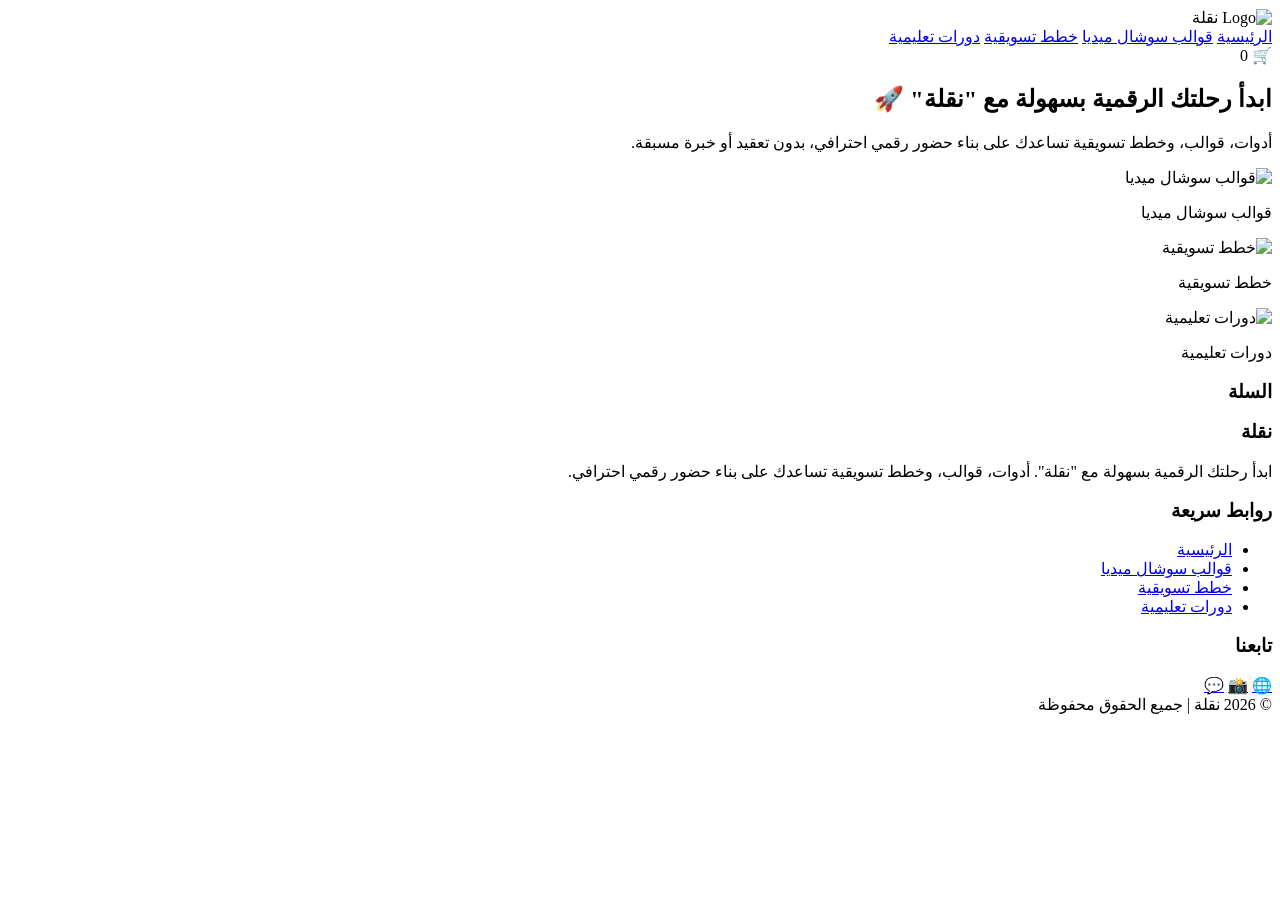
==== index.html @ 15f4777c "Add files via upload" ====
<!DOCTYPE html>
<html lang="ar" dir="rtl">
<head>
<meta charset="UTF-8">
<title>نقلة</title>
<link rel="stylesheet" href="css/style.css">
<!-- Google Fonts -->
<link href="https://fonts.googleapis.com/css2?family=Cairo:wght@400;600;700&family=Poppins:wght@400;600;700&display=swap" rel="stylesheet">
</head>

<body>

<header class="navbar">
  <div class="logo">
    <img src="images/logo.png" alt="Logo">
    نقلة
  </div>

  <nav>
    <a href="index.html">الرئيسية</a>
    <a href="templates.html">قوالب سوشال ميديا</a>
    <a href="plans.html">خطط تسويقية</a>
    <a href="courses.html">دورات تعليمية</a>
  </nav>

  <div class="cart-btn" onclick="toggleCart()">
    🛒 <span id="count">0</span>
  </div>
</header>

<!-- HERO SECTION -->
<section class="hero">
  <div>
    <h1>ابدأ رحلتك الرقمية بسهولة مع "نقلة" 🚀</h1>
    <p>أدوات، قوالب، وخطط تسويقية تساعدك على بناء حضور رقمي احترافي، بدون تعقيد أو خبرة مسبقة.</p>
  </div>
</section>

<!-- ILLUSTRATION SECTION -->
<section class="section">
  <div class="illustration-grid">
    <div class="illustration-card">
      <img src="images/social-media.png" alt="قوالب سوشال ميديا">
      <p>قوالب سوشال ميديا</p>
    </div>
    <div class="illustration-card">
      <img src="images/plans.png" alt="خطط تسويقية">
      <p>خطط تسويقية</p>
    </div>
    <div class="illustration-card">
      <img src="images/courses.jpg" alt="دورات تعليمية">
      <p>دورات تعليمية</p>
    </div>
  </div>
</section>

<!-- CART PANEL -->
<div id="cart-panel" class="cart-panel">
  <h3>السلة</h3>
  <div id="cart-items"></div>
</div>

<script src="js/script.js"></script>


<!-- ================= FOOTER ================= -->
<footer class="footer">
  <div class="footer-container">

    <!-- ABOUT -->
    <div class="footer-section about">
      <h3>نقلة</h3>
      <p>ابدأ رحلتك الرقمية بسهولة مع "نقلة". أدوات، قوالب، وخطط تسويقية تساعدك على بناء حضور رقمي احترافي.</p>
    </div>

    <!-- QUICK LINKS -->
    <div class="footer-section links">
      <h3>روابط سريعة</h3>
      <ul>
        <li><a href="index.html">الرئيسية</a></li>
        <li><a href="templates.html">قوالب سوشال ميديا</a></li>
        <li><a href="plans.html">خطط تسويقية</a></li>
        <li><a href="courses.html">دورات تعليمية</a></li>
      </ul>
    </div>

    <!-- SOCIAL -->
    <div class="footer-section social">
      <h3>تابعنا</h3>
      <div class="social-icons">
        <a href="#" class="social-icon">🌐</a>
        <a href="#" class="social-icon">📸</a>
        <a href="#" class="social-icon">💬</a>
      </div>
    </div>

  </div>

  <div class="footer-bottom">
    &copy; 2026 نقلة | جميع الحقوق محفوظة
  </div>
</footer>

</body>
</html>
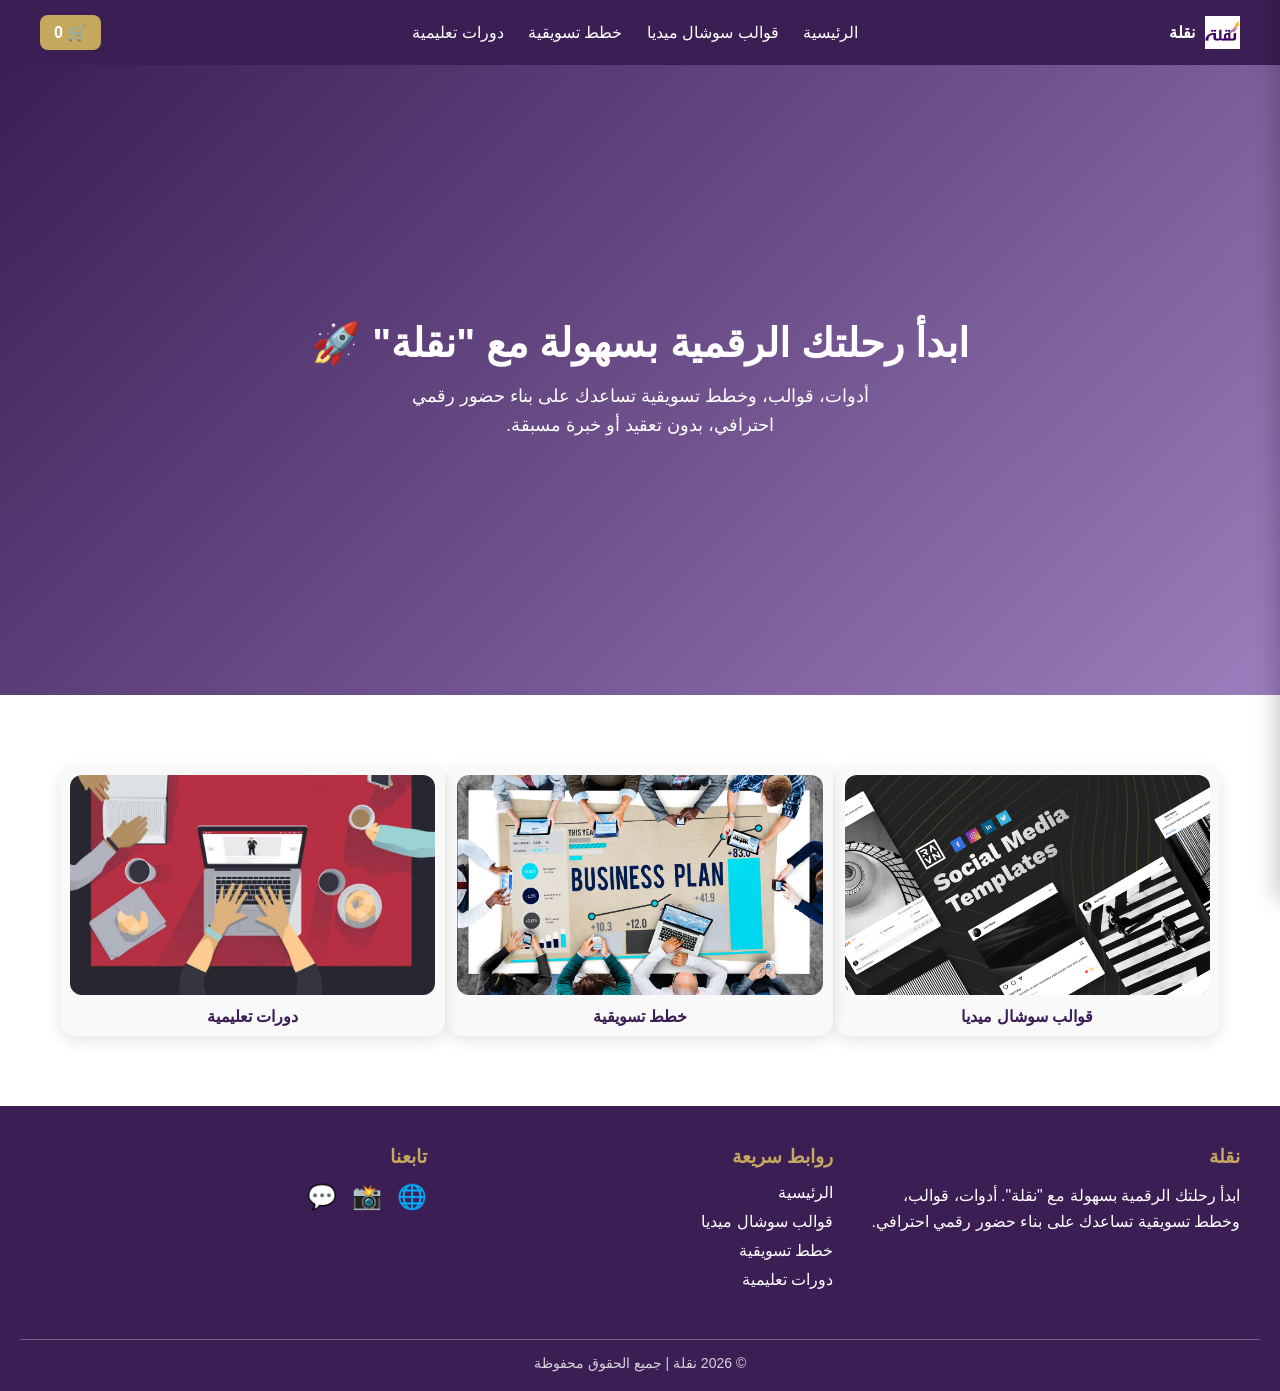
==== commit d4fe4158: "Update index.html" ====
--- a/index.html
+++ b/index.html
@@ -2,7 +2,7 @@
 <html lang="ar" dir="rtl">
 <head>
 <meta charset="UTF-8">
-<title>نقلة</title>
+<title>Naqlah</title>
 <link rel="stylesheet" href="css/style.css">
 <!-- Google Fonts -->
 <link href="https://fonts.googleapis.com/css2?family=Cairo:wght@400;600;700&family=Poppins:wght@400;600;700&display=swap" rel="stylesheet">
@@ -102,4 +102,4 @@
 </footer>
 
 </body>
-</html>+</html>
--- a/css/style.css
+++ b/css/style.css
@@ -0,0 +1,455 @@
+/* ================= RESET ================= */
+* {
+  margin: 0;
+  padding: 0;
+  box-sizing: border-box;
+}
+
+/* ================= ROOT COLORS ================= */
+:root {
+  --primary: #3B1E54;   /* Dark Purple */
+  --secondary: #9B7EBD; /* Light Purple */
+  --gold: #C6A75E;      /* Light Gold */
+  --white: #FFFFFF;
+  --star: #F0A500;      /* Gold star color */
+}
+
+/* ================= BODY ================= */
+
+
+body {
+  font-family: 'Cairo', 'Poppins', sans-serif;
+  background: var(--white);
+  color: var(--primary);
+  overflow-x: hidden;
+}
+
+/* ================= NAVBAR ================= */
+.navbar {
+  display: flex;
+  justify-content: space-between;
+  align-items: center;
+  padding: 15px 40px;
+  background: var(--primary);
+  color: var(--white);
+}
+
+.logo {
+  display: flex;
+  align-items: center;
+  gap: 10px;
+  font-weight: bold;
+}
+
+.logo img {
+  width: 35px;
+}
+
+.navbar nav a {
+  color: var(--white);
+  text-decoration: none;
+  margin: 0 10px;
+  font-weight: 500;
+  transition: 0.3s;
+}
+
+.navbar nav a:hover {
+  color: var(--gold);
+}
+
+/* ================= CART BUTTON ================= */
+.cart-btn {
+  cursor: pointer;
+  background: var(--gold);
+  padding: 8px 14px;
+  border-radius: 8px;
+  font-weight: bold;
+  transition: 0.3s;
+}
+
+.cart-btn:hover {
+  opacity: 0.85;
+}
+
+/* ================= HERO ================= */
+.hero {
+  height: 70vh;
+  background: linear-gradient(135deg, var(--primary), var(--secondary));
+  display: flex;
+  align-items: center;
+  justify-content: center;
+  text-align: center;
+  color: var(--white);
+  padding: 20px;
+}
+
+.hero h1 {
+  font-size: 40px;
+  margin-bottom: 15px;
+}
+
+.hero p {
+  font-size: 18px;
+  max-width: 500px;
+  margin: auto;
+  line-height: 1.6;
+}
+
+/* ================= SECTIONS ================= */
+.section {
+  padding: 60px 20px;
+  max-width: 1200px;
+  margin: auto;
+}
+
+.section h2 {
+  margin-bottom: 30px;
+  font-size: 28px;
+}
+
+/* ================= GRID ================= */
+.grid {
+  display: grid;
+  grid-template-columns: repeat(auto-fit, minmax(220px, 1fr));
+  gap: 25px;
+}
+
+/* ================= CARD ================= */
+.card {
+  border-radius: 15px;
+  overflow: hidden;
+  background: var(--white);
+  box-shadow: 0 10px 25px rgba(0,0,0,0.1);
+  transition: 0.3s;
+}
+
+.card:hover {
+  transform: translateY(-10px) scale(1.02);
+}
+
+.card img {
+  width: 100%;
+  height: 180px;
+  object-fit: cover;
+}
+
+/* ================= CARD CONTENT ================= */
+.card-content {
+  padding: 15px;
+  text-align: center;
+}
+
+.card-content p {
+  margin-bottom: 5px;
+  font-weight: 600;
+}
+
+/* ================= PRICE & RATING ================= */
+.price-rating {
+  display: flex;
+  justify-content: space-between;
+  font-weight: bold;
+  margin: 5px 0;
+}
+
+.price-rating span {
+  color: var(--gold);
+}
+
+/* ================= BUTTON ================= */
+.btn {
+  background: var(--primary);
+  color: var(--white);
+  padding: 10px;
+  border: none;
+  width: 100%;
+  cursor: pointer;
+  border-radius: 8px;
+  transition: 0.3s;
+  font-weight: bold;
+}
+
+.btn:hover {
+  background: var(--gold);
+  color: var(--primary);
+}
+
+/* ================= CART PANEL ================= */
+.cart-panel {
+  position: fixed;
+  top: 0;
+  right: -380px;
+  width: 380px;
+  height: 100%;
+  background: var(--white);
+  box-shadow: -5px 0 20px rgba(0,0,0,0.2);
+  padding: 20px;
+  transition: 0.3s;
+  z-index: 999;
+  overflow-y: auto;
+}
+
+.cart-panel.active {
+  right: 0;
+}
+
+.cart-panel h3 {
+  margin-bottom: 20px;
+  color: var(--primary);
+  font-size: 20px;
+  text-align: center;
+}
+
+/* ================= CART ITEMS GRID ================= */
+#cart-items {
+  display: grid;
+  grid-template-columns: 1fr 1fr;
+  gap: 10px;
+}
+
+/* ================= CART CARD ================= */
+.cart-card {
+  background: #f9f9f9;
+  padding: 10px;
+  border-radius: 10px;
+  text-align: center;
+  position: relative;
+}
+
+.cart-card img {
+  width: 100%;
+  height: 80px;
+  object-fit: cover;
+  border-radius: 8px;
+}
+
+.cart-card p {
+  font-size: 12px;
+  margin: 3px 0;
+  font-weight: 600;
+}
+
+.cart-card button {
+  position: absolute;
+  top: 5px;
+  left: 5px;
+  background: red;
+  color: white;
+  border: none;
+  border-radius: 50%;
+  width: 20px;
+  height: 20px;
+  cursor: pointer;
+}
+
+/* ================= CART TOTAL ================= */
+#cart-total {
+  margin-top: 15px;
+  font-weight: bold;
+  text-align: right;
+}
+
+#cart-total p {
+  font-size: 16px;
+  margin-bottom: 10px;
+}
+
+/* ================= PROCEED BUTTON ================= */
+#proceed-btn {
+  width: 100%;
+  padding: 10px;
+  border: none;
+  background: var(--primary);
+  color: var(--white);
+  border-radius: 8px;
+  cursor: not-allowed;
+  opacity: 0.6;
+  font-weight: bold;
+}
+
+/* ================= RESPONSIVE ================= */
+@media (max-width: 768px) {
+  .navbar {
+    flex-direction: column;
+    gap: 10px;
+  }
+
+  .hero h1 {
+    font-size: 28px;
+  }
+
+  #cart-items {
+    grid-template-columns: 1fr;
+  }
+}
+
+h1, h2, h3, h4, h5, h6 {
+  font-family: 'Poppins', 'Cairo', sans-serif;
+  font-weight: 700;
+}
+
+p, a, button, .card-content p {
+  font-family: 'Cairo', 'Poppins', sans-serif;
+  font-weight: 400;
+}
+
+
+
+
+
+
+
+
+/* ILLUSTRATION GRID */
+/* ================= ILLUSTRATION GRID ================= */
+.illustration-grid {
+  display: grid;
+  grid-template-columns: repeat(3, 1fr); /* 3 equal columns */
+  gap: 2px;                             /* small spacing between cards */
+  width: 100vw;                            /* 90% of viewport width */
+  max-width: 100%;                        /* don’t let it shrink */
+  margin: 10px auto;                      /* center horizontally */
+  padding: 0;                             /* remove extra padding */
+  box-sizing: border-box;
+}
+
+/* ================= CARD ================= */
+.illustration-card {
+  text-align: center;
+  background: #f9f9f9;
+  border-radius: 15px;
+  padding: 10px; 
+  box-shadow: 0 5px 15px rgba(0,0,0,0.1);
+  transition: 0.3s;
+}
+
+.illustration-card:hover {
+  transform: translateY(-5px) scale(1.02);
+}
+
+.illustration-card img {
+  width: 100%;
+  height: 220px; /* slightly taller for impact */
+  object-fit: cover;
+  border-radius: 12px;
+  margin-bottom: 8px;
+}
+
+.illustration-card p {
+  font-weight: 600;
+  font-size: 16px;
+  color: var(--primary);
+}
+
+/* ================= RESPONSIVE ================= */
+@media (max-width: 768px) {
+  .illustration-grid {
+    grid-template-columns: 1fr; /* stack cards on mobile */
+    width: 95vw;                /* almost full width on mobile */
+    gap: 15px;
+  }
+}
+
+
+
+
+
+
+
+
+
+
+/* ================= FOOTER ================= */
+.footer {
+  background: var(--primary); /* dark purple */
+  color: var(--white);
+  padding: 40px 20px 20px 20px;
+  font-family: 'Cairo', 'Poppins', sans-serif;
+}
+
+.footer-container {
+  display: flex;
+  justify-content: space-between;
+  gap: 20px;
+  max-width: 1200px;
+  margin: auto;
+  flex-wrap: wrap;
+}
+
+.footer-section {
+  flex: 1 1 250px;
+  margin-bottom: 20px;
+}
+
+.footer-section h3 {
+  font-weight: 700;
+  margin-bottom: 15px;
+  color: var(--gold); /* golden headings */
+}
+
+.footer-section p {
+  font-weight: 400;
+  line-height: 1.6;
+}
+
+.footer-section ul {
+  list-style: none;
+}
+
+.footer-section ul li {
+  margin-bottom: 10px;
+}
+
+.footer-section ul li a {
+  text-decoration: none;
+  color: var(--white);
+  transition: 0.3s;
+}
+
+.footer-section ul li a:hover {
+  color: var(--gold);
+}
+
+/* SOCIAL ICONS */
+.social-icons {
+  display: flex;
+  gap: 15px;
+}
+
+.social-icon {
+  font-size: 24px;
+  color: var(--white);
+  text-decoration: none;
+  transition: 0.3s;
+}
+
+.social-icon:hover {
+  color: var(--gold);
+}
+
+/* FOOTER BOTTOM */
+.footer-bottom {
+  text-align: center;
+  margin-top: 20px;
+  font-size: 14px;
+  border-top: 1px solid rgba(255,255,255,0.3);
+  padding-top: 15px;
+  color: rgba(255,255,255,0.8);
+}
+
+/* RESPONSIVE */
+@media (max-width: 768px) {
+  .footer-container {
+    flex-direction: column;
+    align-items: center;
+    text-align: center;
+  }
+
+  .footer-section {
+    margin-bottom: 30px;
+  }
+
+  .social-icons {
+    justify-content: center;
+  }
+}
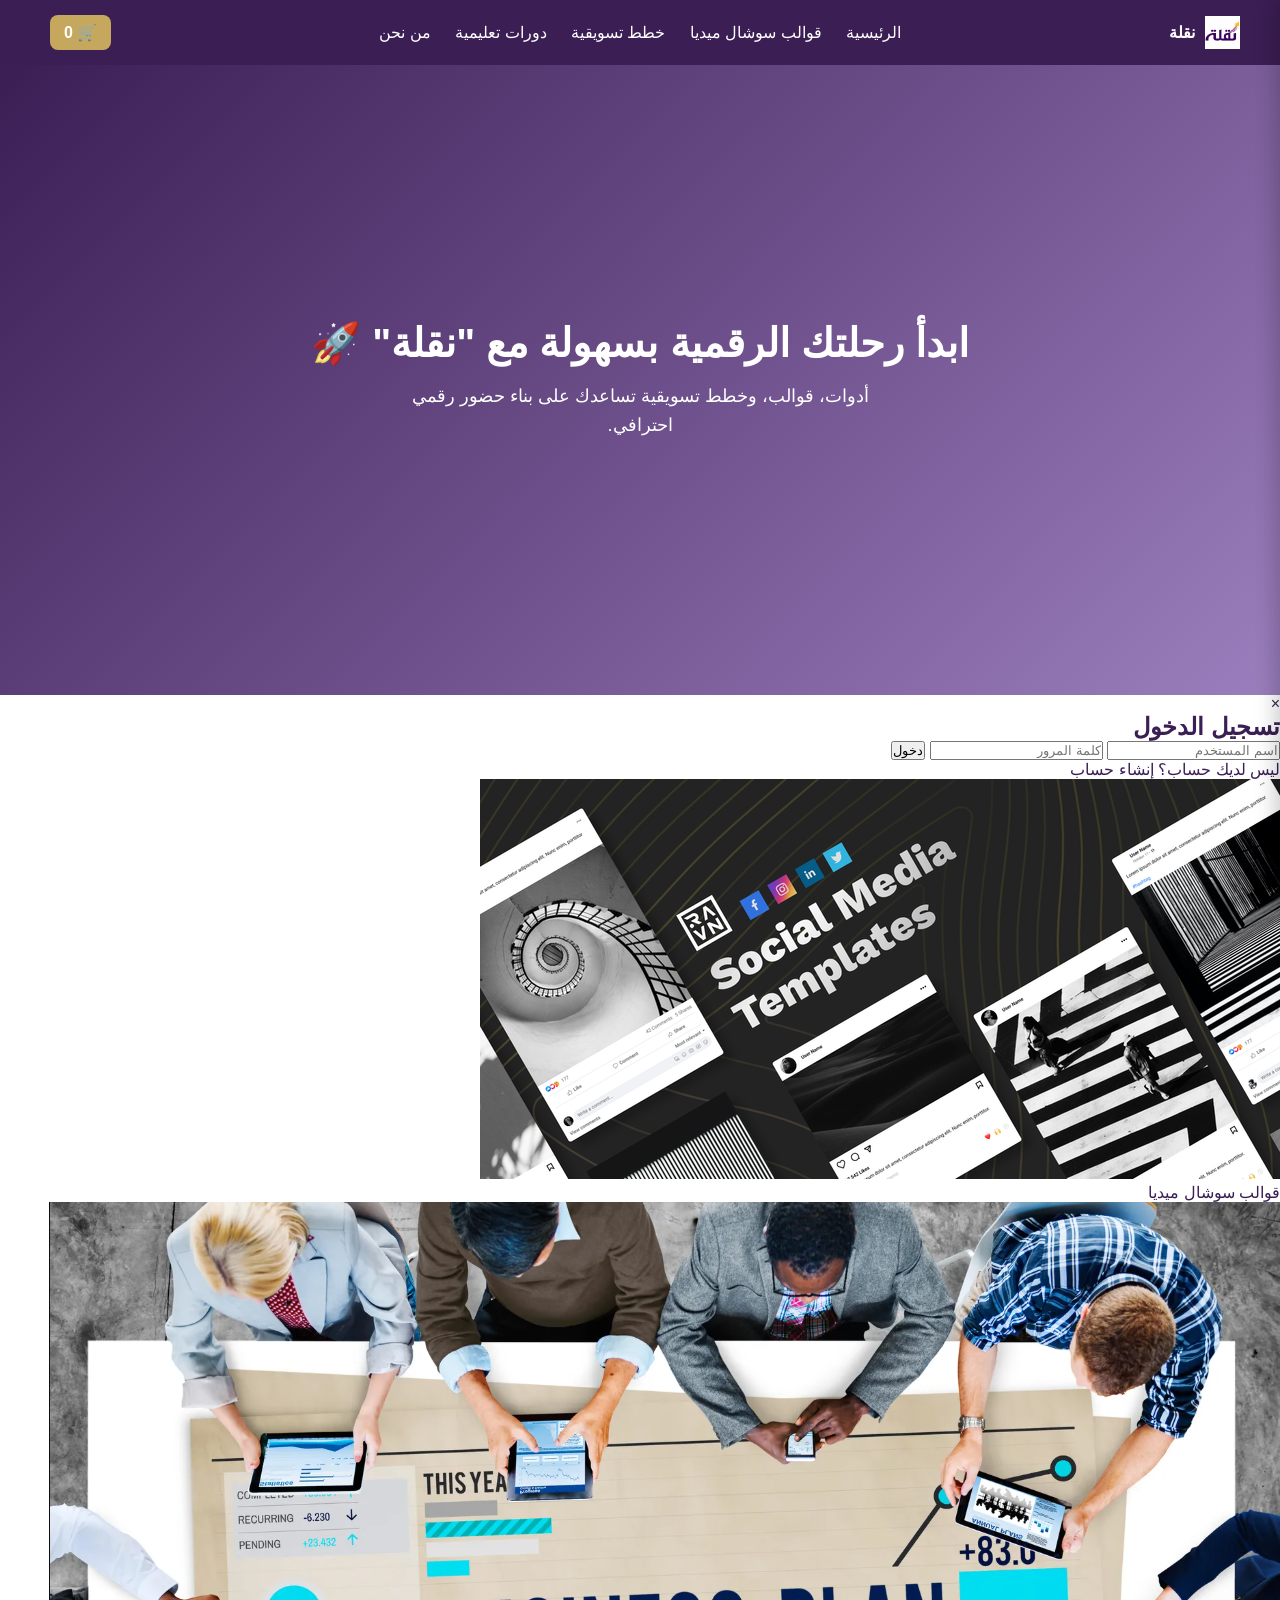
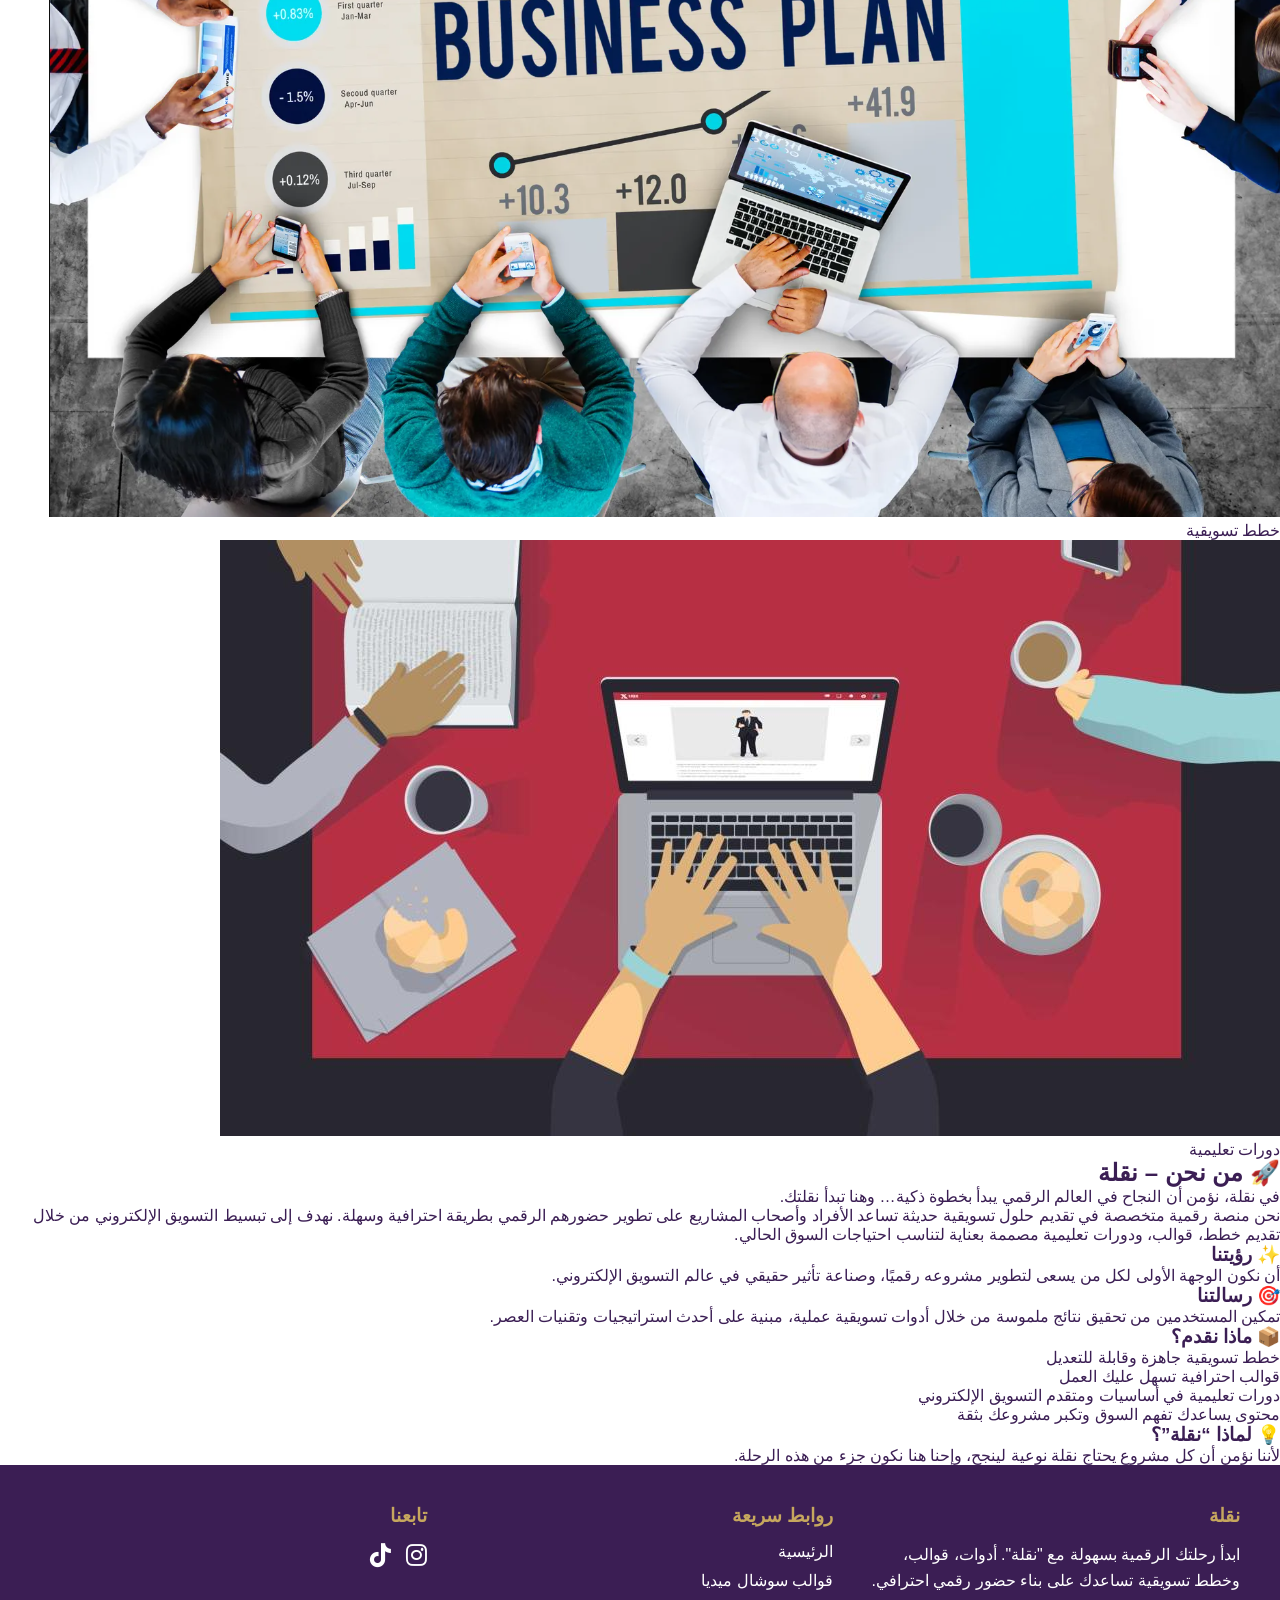
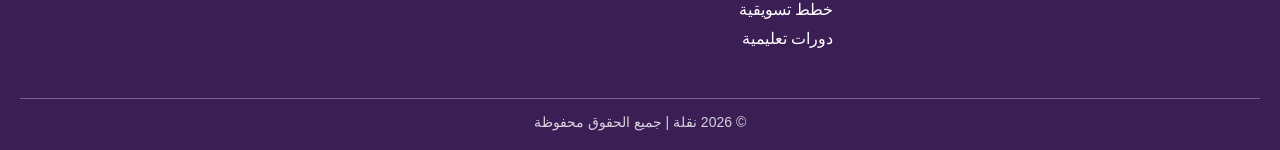
==== commit bab0f7d3: "Update index.html" ====
--- a/index.html
+++ b/index.html
@@ -2,17 +2,18 @@
 <html lang="ar" dir="rtl">
 <head>
 <meta charset="UTF-8">
-<title>Naqlah</title>
+<title>نقلة</title>
 <link rel="stylesheet" href="css/style.css">
-<!-- Google Fonts -->
+
 <link href="https://fonts.googleapis.com/css2?family=Cairo:wght@400;600;700&family=Poppins:wght@400;600;700&display=swap" rel="stylesheet">
+<link rel="stylesheet" href="https://cdnjs.cloudflare.com/ajax/libs/font-awesome/6.5.0/css/all.min.css">
 </head>
 
 <body>
 
 <header class="navbar">
   <div class="logo">
-    <img src="images/logo.png" alt="Logo">
+    <img src="images/logo.png">
     نقلة
   </div>
 
@@ -21,46 +22,149 @@
     <a href="templates.html">قوالب سوشال ميديا</a>
     <a href="plans.html">خطط تسويقية</a>
     <a href="courses.html">دورات تعليمية</a>
+    <a href="index.html#about">من نحن</a>
   </nav>
 
-  <div class="cart-btn" onclick="toggleCart()">
-    🛒 <span id="count">0</span>
+  <div style="display:flex; align-items:center; gap:10px;">
+    <div class="cart-btn" onclick="toggleCart()">
+      🛒 <span id="count">0</span>
+    </div>
+
+    <div id="auth-area"></div>
   </div>
 </header>
 
-<!-- HERO SECTION -->
+<!-- HERO -->
 <section class="hero">
   <div>
     <h1>ابدأ رحلتك الرقمية بسهولة مع "نقلة" 🚀</h1>
-    <p>أدوات، قوالب، وخطط تسويقية تساعدك على بناء حضور رقمي احترافي، بدون تعقيد أو خبرة مسبقة.</p>
-  </div>
-</section>
-
-<!-- ILLUSTRATION SECTION -->
-<section class="section">
-  <div class="illustration-grid">
-    <div class="illustration-card">
-      <img src="images/social-media.png" alt="قوالب سوشال ميديا">
-      <p>قوالب سوشال ميديا</p>
-    </div>
-    <div class="illustration-card">
-      <img src="images/plans.png" alt="خطط تسويقية">
-      <p>خطط تسويقية</p>
-    </div>
-    <div class="illustration-card">
-      <img src="images/courses.jpg" alt="دورات تعليمية">
-      <p>دورات تعليمية</p>
-    </div>
-  </div>
-</section>
-
-<!-- CART PANEL -->
+    <p>أدوات، قوالب، وخطط تسويقية تساعدك على بناء حضور رقمي احترافي.</p>
+  </div>
+</section>
+
+<!-- CART -->
 <div id="cart-panel" class="cart-panel">
   <h3>السلة</h3>
   <div id="cart-items"></div>
+  <div id="cart-total">
+    <p id="total-price">المجموع: 0</p>
+  </div>
 </div>
 
+<!-- ================= LOGIN MODAL ================= -->
+<div id="auth-modal" class="auth-modal">
+  <div class="auth-box">
+
+    <span class="close-btn" onclick="closeModal()">×</span>
+
+    <!-- LOGIN -->
+    <div id="login-form">
+      <h2>تسجيل الدخول</h2>
+      <input type="text" id="login-username" placeholder="اسم المستخدم">
+      <input type="password" id="login-password" placeholder="كلمة المرور">
+      <button onclick="handleLogin()">دخول</button>
+      <p>ليس لديك حساب؟ <span onclick="showSignup()">إنشاء حساب</span></p>
+    </div>
+
+    <!-- SIGNUP -->
+    <div id="signup-form" style="display:none;">
+      <h2>إنشاء حساب</h2>
+
+      <input type="text" id="first-name" placeholder="الاسم الأول">
+      <input type="text" id="last-name" placeholder="اسم العائلة">
+      <input type="text" id="mobile" placeholder="رقم الجوال">
+
+      <input type="text" id="signup-username" placeholder="اسم المستخدم">
+      <input type="password" id="signup-password" placeholder="كلمة المرور">
+
+      <button onclick="handleSignup()">إنشاء</button>
+
+      <p>لديك حساب؟ <span onclick="showLogin()">تسجيل الدخول</span></p>
+    </div>
+
+  </div>
+</div>
+
+
+
+
+<!-- ================= FULL WIDTH SLIDER ================= -->
+<section class="hero-slider">
+
+  <div class="slider-card active">
+    <img src="images/social-media.png">
+    <p>قوالب سوشال ميديا</p>
+  </div>
+
+  <div class="slider-card">
+    <img src="images/plans.png">
+    <p>خطط تسويقية</p>
+  </div>
+
+  <div class="slider-card">
+    <img src="images/courses.jpg">
+    <p>دورات تعليمية</p>
+  </div>
+
+</section>
+
+
+</section>
+
+<!-- ================= ABOUT US ================= -->
+<section id="about" class="about-section">
+    <div class="about-container">
+
+    <h2>🚀 من نحن – نقلة</h2>
+
+    <p>
+      في نقلة، نؤمن أن النجاح في العالم الرقمي يبدأ بخطوة ذكية… وهنا تبدأ نقلتك.
+    </p>
+
+    <p>
+      نحن منصة رقمية متخصصة في تقديم حلول تسويقية حديثة تساعد الأفراد وأصحاب المشاريع على تطوير حضورهم الرقمي بطريقة احترافية وسهلة. نهدف إلى تبسيط التسويق الإلكتروني من خلال تقديم خطط، قوالب، ودورات تعليمية مصممة بعناية لتناسب احتياجات السوق الحالي.
+    </p>
+
+    <div class="about-box">
+      <h3>✨ رؤيتنا</h3>
+      <p>
+        أن نكون الوجهة الأولى لكل من يسعى لتطوير مشروعه رقميًا، وصناعة تأثير حقيقي في عالم التسويق الإلكتروني.
+      </p>
+    </div>
+
+    <div class="about-box">
+      <h3>🎯 رسالتنا</h3>
+      <p>
+        تمكين المستخدمين من تحقيق نتائج ملموسة من خلال أدوات تسويقية عملية، مبنية على أحدث استراتيجيات وتقنيات العصر.
+      </p>
+    </div>
+
+    <div class="about-box">
+      <h3>📦 ماذا نقدم؟</h3>
+      <ul>
+        <li>خطط تسويقية جاهزة وقابلة للتعديل</li>
+        <li>قوالب احترافية تسهل عليك العمل</li>
+        <li>دورات تعليمية في أساسيات ومتقدم التسويق الإلكتروني</li>
+        <li>محتوى يساعدك تفهم السوق وتكبر مشروعك بثقة</li>
+      </ul>
+    </div>
+
+    <div class="about-box highlight">
+      <h3>💡 لماذا “نقلة”؟</h3>
+      <p>
+        لأننا نؤمن أن كل مشروع يحتاج نقلة نوعية لينجح، وإحنا هنا نكون جزء من هذه الرحلة.
+      </p>
+    </div>
+
+  </div>
+</section>
+
+
+
 <script src="js/script.js"></script>
+
+
+
 
 
 <!-- ================= FOOTER ================= -->
@@ -85,12 +189,26 @@
     </div>
 
     <!-- SOCIAL -->
+    <!-- SOCIAL -->
     <div class="footer-section social">
       <h3>تابعنا</h3>
+
       <div class="social-icons">
-        <a href="#" class="social-icon">🌐</a>
-        <a href="#" class="social-icon">📸</a>
-        <a href="#" class="social-icon">💬</a>
+
+        <!-- Instagram -->
+        <a href="https://www.instagram.com/naqalh.sa?igsh=ZGE4M3E0NWN0N3gx&utm_source=qr"
+          target="_blank"
+          class="social-icon instagram">
+          <i class="fa-brands fa-instagram"></i>
+        </a>
+
+        <!-- TikTok -->
+        <a href="https://www.tiktok.com/@nqlah.sa?_r=1&_t=ZS-95deiJVVhBQ"
+          target="_blank"
+          class="social-icon tiktok">
+          <i class="fa-brands fa-tiktok"></i>
+        </a>
+
       </div>
     </div>
 
@@ -101,5 +219,6 @@
   </div>
 </footer>
 
+
 </body>
 </html>
